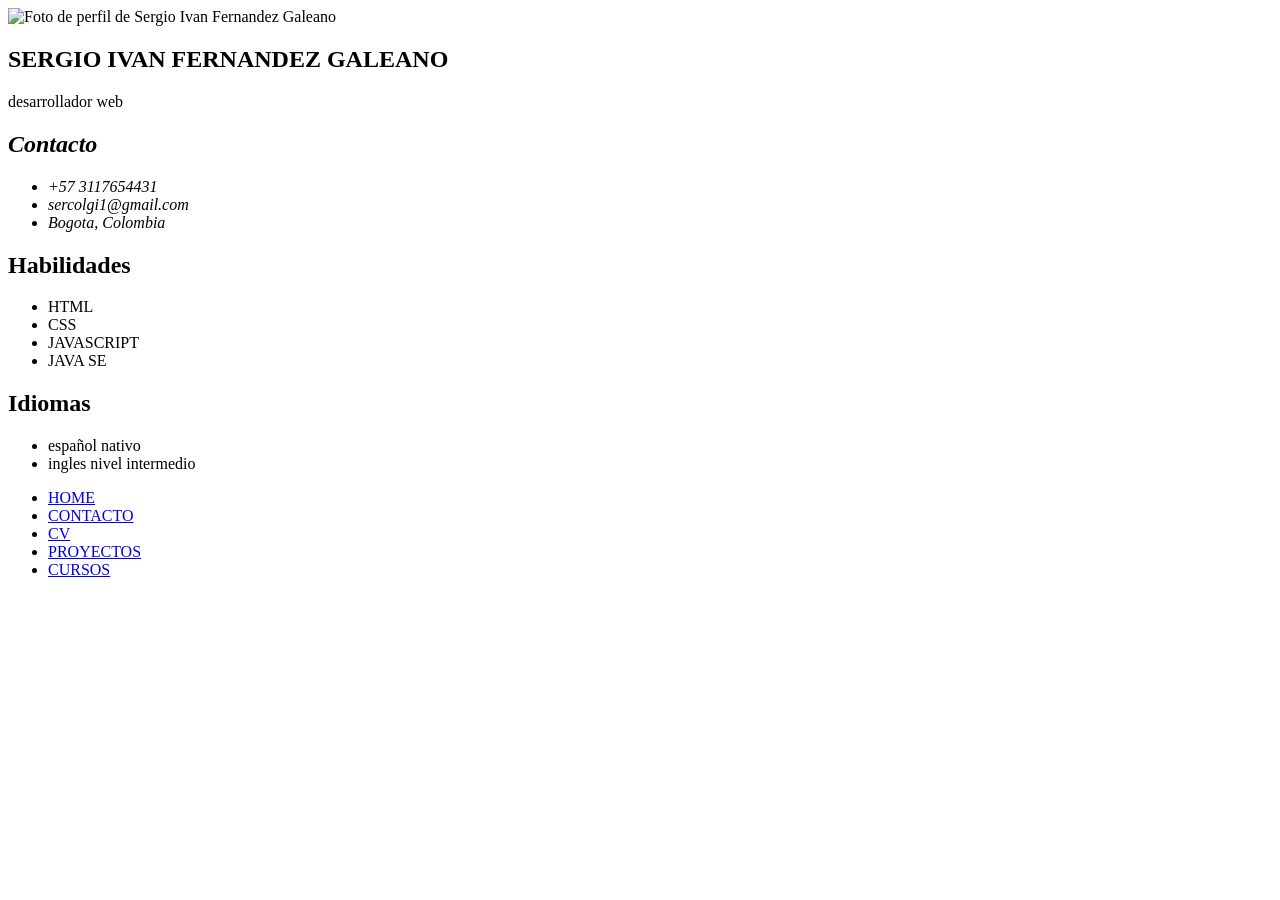
==== contacto.html @ 84f1e34a "agregando contenido a los otros html con la informacion geenral, direccionando a cada pagina y un ho" ====
<!DOCTYPE html>
<html lang="es">
<head>
    <meta charset="UTF-8">
    <meta name="viewport" content="width=device-width, initial-scale=1.0">
    <title>Contacto - Sergio Fernandez</title>
    <link rel="stylesheet" href="contacto.css">
</head>
<body>
    <main class="portfolioContent">
        <section class="profileSection">
            <header class="profileHeader">
            <div class="profileImageContainer">
                <img class="profileImage" src="" alt="Foto de perfil de Sergio Ivan Fernandez Galeano">
            </div>
            <div class="profileInfo">
            <h1 class="profileName">SERGIO IVAN FERNANDEZ GALEANO</h1>
            <p class="profileRole">desarrollador web</p>
            </div>
            </header>
            <address class="contactSection">
                <h2 class="sectionTitle">Contacto</h2>
                <ul class="contactList">
                    <li class="contactItem">+57 3117654431</li>
                    <li class="contactItem">sercolgi1@gmail.com</li>
                    <li class="contactItem">Bogota, Colombia</li>
                </ul>
            </address>
            <article class="skillsSection">
                <h2 class="sectionTitle">Habilidades</h2>
                <ul class="skillsList">
                    <li class="skillItem">HTML</li>
                    <li class="skillItem">CSS</li>
                    <li class="skillItem">JAVASCRIPT</li>
                    <li class="skillItem">JAVA SE</li>
                </ul>
            </article>
            <article class="languagesSection">
                <h2 class="sectionTitle">Idiomas</h2>
                <ul class="languagesList">
                    <li class="languageItem">
                        <span class="languageName">español</span>
                        <span class="languageLevel">nativo</span>
                    </li>
                    <li class="languageItem">
                        <span class="languageName">ingles</span>
                        <span class="languageLevel">nivel intermedio</span>
                    </li>
                </ul>
            </article>
        </section>
        <section class="additionalInfoSection">
            <nav class="portfolioNav">
                <ul class="portfolioNavList">
                    <li class="portfolioNavItem"><a class="portfolioNavLink" href="./index.html">HOME</a></li>
                    <li class="portfolioNavItem"><a class="portfolioNavLink" href="./contacto.html">CONTACTO</a></li>
                    <li class="portfolioNavItem"><a class="portfolioNavLink" href="./Hoja de vida Sergio Fernandez (2).docx" download="Hoja-de-vida-Sergio-Fernandez.docx">CV</a></li>
                    <li class="portfolioNavItem"><a class="portfolioNavLink" href="./proyectos.html">PROYECTOS</a></li>
                    <li class="portfolioNavItem"><a class="portfolioNavLink" href="./cursos.html">CURSOS</a></li>
                </ul>
            </nav>
        </section>
    </main>
</body>
</html>
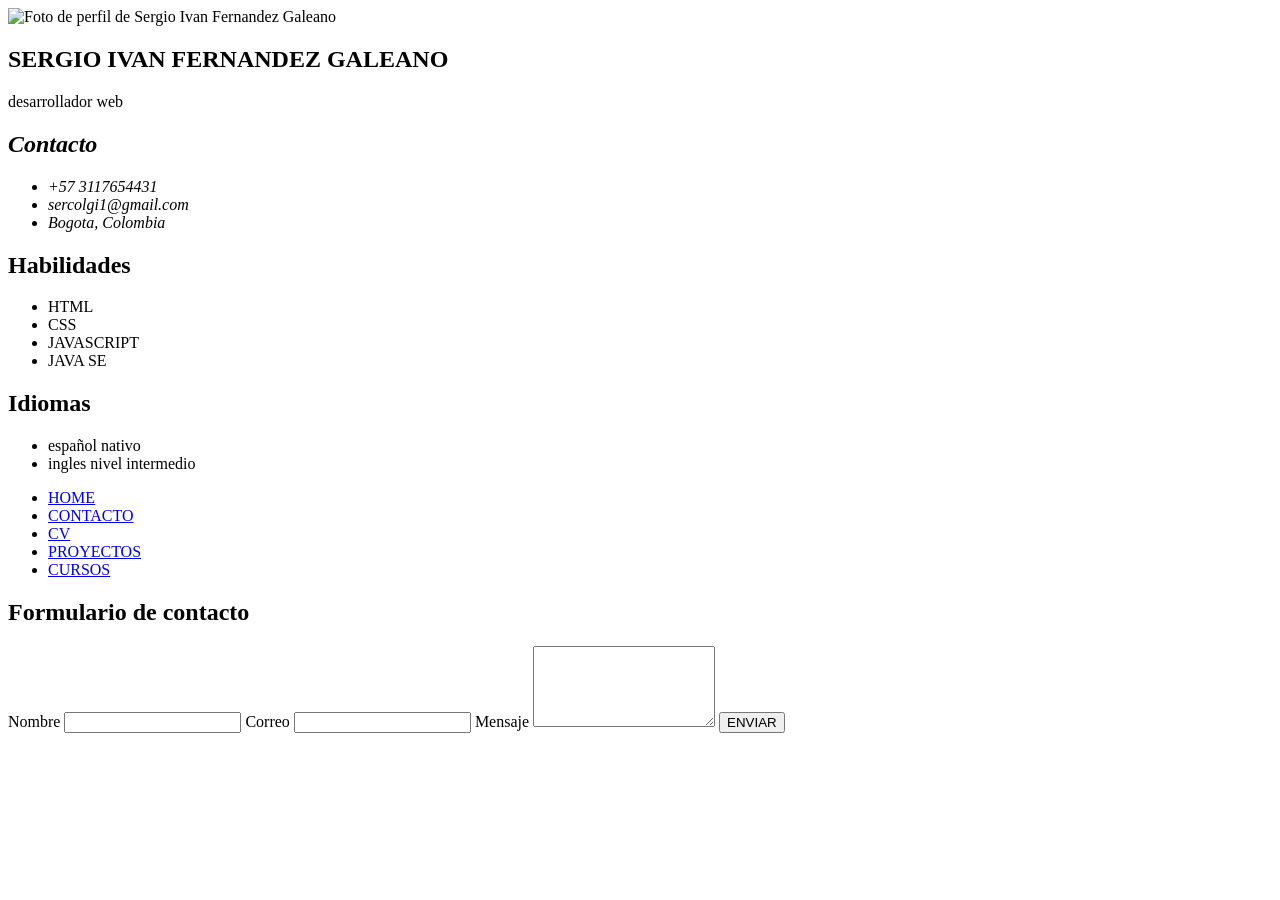
==== commit 0c4c40b2: "contenido de nuevas paginas html" ====
--- a/contacto.html
+++ b/contacto.html
@@ -4,7 +4,7 @@
     <meta charset="UTF-8">
     <meta name="viewport" content="width=device-width, initial-scale=1.0">
     <title>Contacto - Sergio Fernandez</title>
-    <link rel="stylesheet" href="contacto.css">
+    <link rel="stylesheet" href="./contacto.css">
 </head>
 <body>
     <main class="portfolioContent">
@@ -59,6 +59,18 @@
                     <li class="portfolioNavItem"><a class="portfolioNavLink" href="./cursos.html">CURSOS</a></li>
                 </ul>
             </nav>
+            <article class="contactFormSection">
+            <form class="contactForm" action="#" method="post">
+                <h2 class="sectionTitle">Formulario de contacto</h2>
+                <label class="contactFormLabel" for="contactName">Nombre</label>
+                <input class="contactFormInput" type="text" name="contactName" id="contactName" required>
+                <label class="contactFormLabel" for="contactEmail">Correo</label>
+                <input class="contactFormInput" type="email" name="contactEmail" id="contactEmail" required>
+                <label class="contactFormLabel" for="contactMessage">Mensaje</label>
+                <textarea class="contactFormTextarea" name="contactMessage" id="contactMessage" rows="5" required></textarea>
+                <button class="contactFormButton" type="submit">ENVIAR</button>
+            </form>
+            </article>
         </section>
     </main>
 </body>
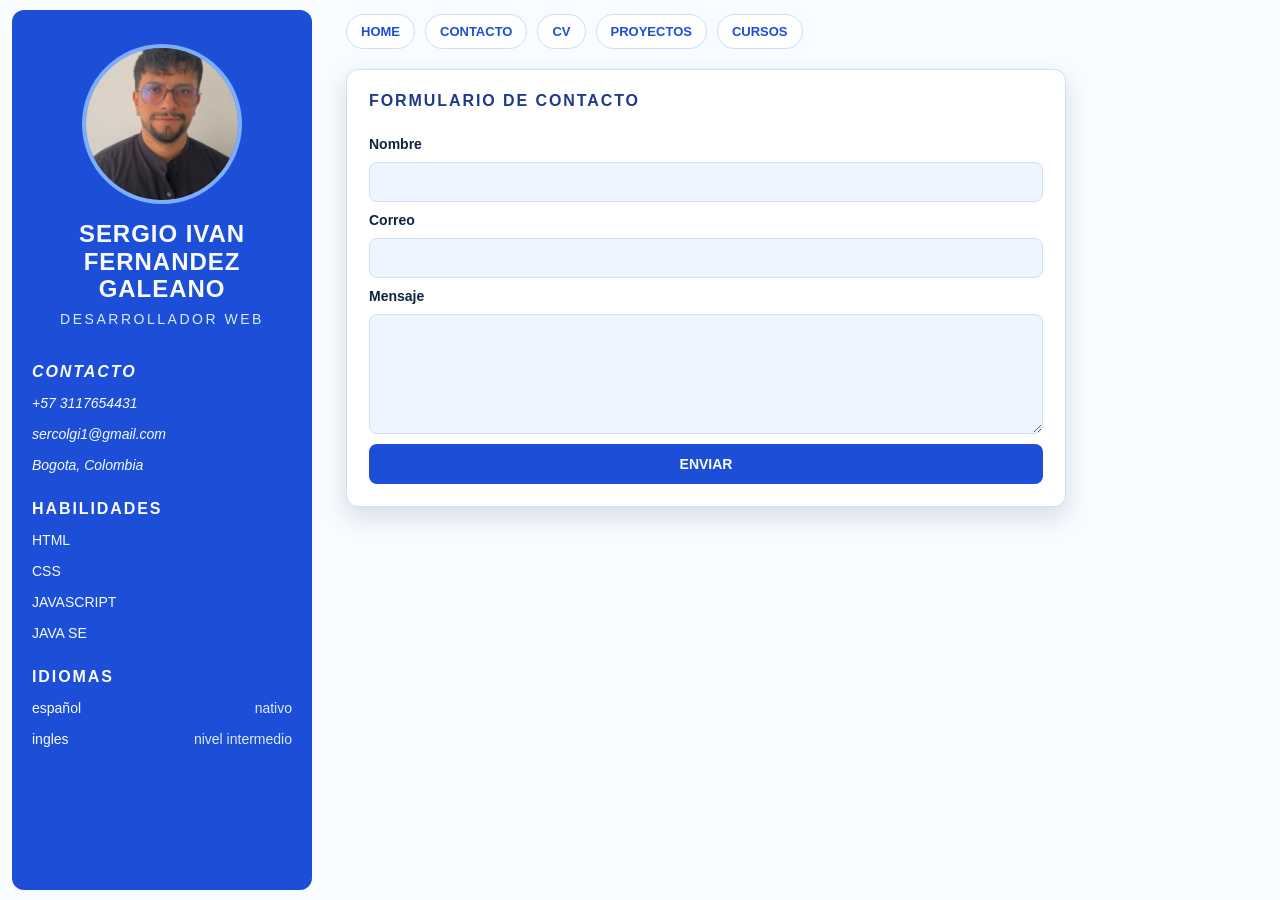
==== commit 19bcc2b7: "hoover a botones y estilos finales" ====
--- a/contacto.html
+++ b/contacto.html
@@ -11,7 +11,7 @@
         <section class="profileSection">
             <header class="profileHeader">
             <div class="profileImageContainer">
-                <img class="profileImage" src="" alt="Foto de perfil de Sergio Ivan Fernandez Galeano">
+                <img class="profileImage" src="/imagenes/foto.png" alt="Foto de perfil de Sergio Ivan Fernandez Galeano">
             </div>
             <div class="profileInfo">
             <h1 class="profileName">SERGIO IVAN FERNANDEZ GALEANO</h1>
--- a/contacto.css
+++ b/contacto.css
@@ -0,0 +1,5 @@
+@import "./styles.css";
+
+.contactFormSection{
+    max-width: 72rem;
+}
